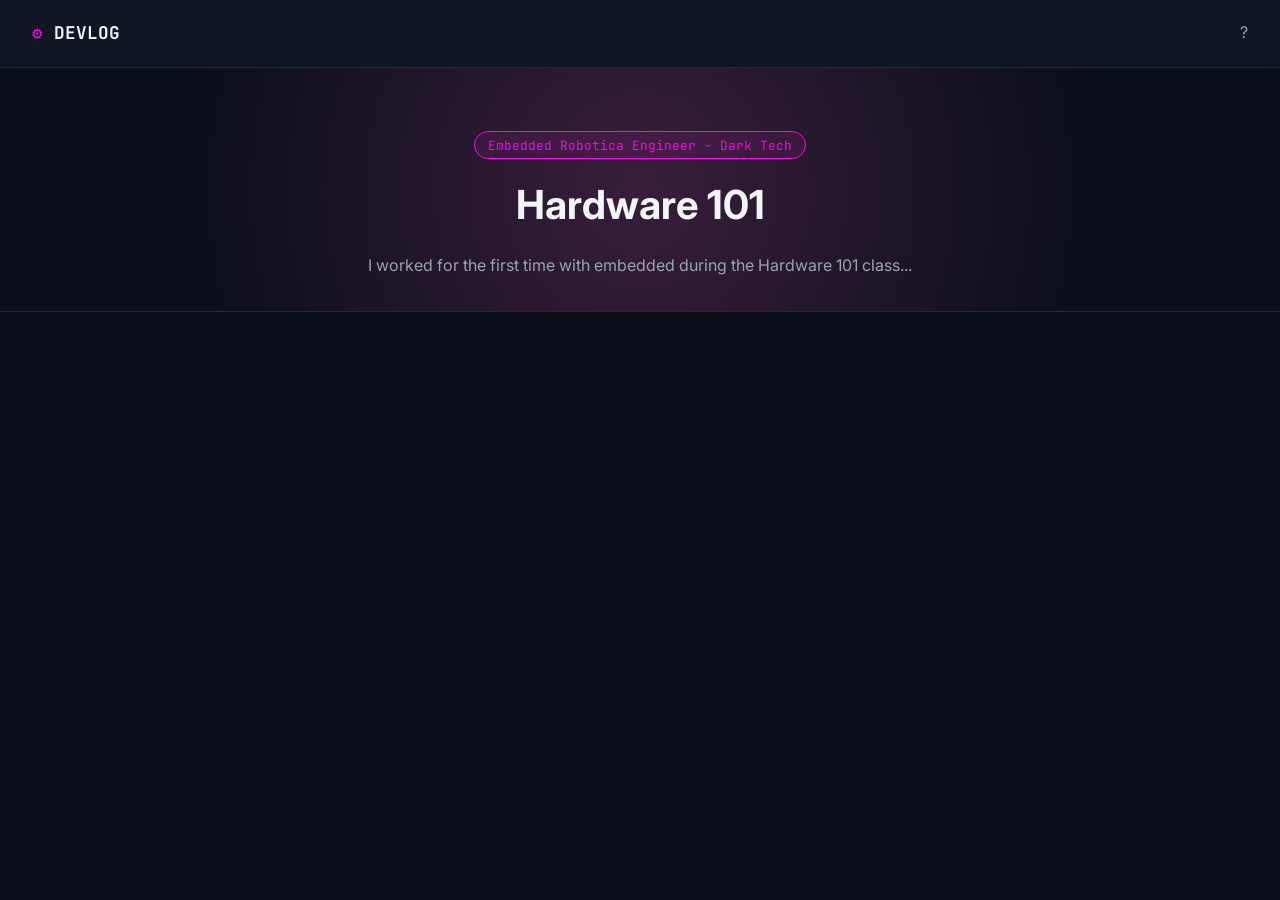
==== hardware101.html @ 90650ece "bootcamp" ====
<!DOCTYPE html>
<html lang="nl">
<head>
  <meta charset="UTF-8">
  <meta name="viewport" content="width=device-width, initial-scale=1.0">
  <title>Devlog | Hardware 101</title>
  <link rel="stylesheet" href="style.css">
  <link href="https://fonts.googleapis.com/css2?family=JetBrains+Mono:wght@400;700&family=Inter:wght@300;400;600&display=swap" rel="stylesheet">
</head>
<body>

    <nav class="navbar">
    <div class="logo">
      <span class="icon">&#9881;</span> DEVLOG</span>
    </div>
    <ul class="nav-links">
      <li><a href="#">?</a></li>
    </ul>
  </nav>

  <header class="hero">
    <div class="hero-content">
      <span class="badge">Embedded Robotica Engineer - Dark Tech</span>
      <h1>Hardware 101</h1>
      <p>I worked for the first time with embedded during the Hardware 101 class...</p>
    </div>
  </header>

</body>
---- style.css ----
:root {
  --bg-color: #0b0f19;
  --card-bg: #111827;
  --border-color: #1f2937;
  --text-main: #f3f4f6;
  --text-muted: #9ca3af;
  --accent: #ff00f2;
  --accent-hover: #d700a1;
  --code-bg: #05070c;
  --font-main: 'Inter', sans-serif;
  --font-mono: 'JetBrains Mono', monospace;
}

* {
  box-sizing: border-box;
  margin: 0;
  padding: 0;
}

body {
  background-color: var(--bg-color);
  color: var(--text-main);
  font-family: var(--font-main);
  line-height: 1.6;
}

.navbar {
  display: flex;
  justify-content: space-between;
  align-items: center;
  padding: 1.2rem 2rem;
  background-color: rgba(17, 24, 39, 0.8);
  backdrop-filter: blur(10px);
  border-bottom: 1px solid var(--border-color);
  position: sticky;
  top: 0;
  z-index: 100;
}

.logo {
  font-family: var(--font-mono);
  font-weight: 700;
  font-size: 1.1rem;
}

.icon {
  color: var(--accent);
}

.highlight {
  color: var(--accent);
}

.nav-links {
  display: flex;
  list-style: none;
  gap: 1.5rem;
}

.nav-links a {
  color: var(--text-muted);
  text-decoration: none;
  transition: color 0.3s;
}

.nav-links a:hover {
  color: var(--accent);
}

.hero {
  padding: 4rem 2rem 2rem;
  text-align: center;
  border-bottom: 1px solid var(--border-color);
  background: radial-gradient(circle at center, #381e3b 0%, var(--bg-color) 70%);
}

.badge {
  background: rgba(212, 36, 188, 0.1);
  color: var(--accent);
  padding: 0.3rem 0.8rem;
  border-radius: 20px;
  font-size: 0.8rem;
  font-family: var(--font-mono);
  border: 1px solid var(--accent);
}

.hero h1 {
  font-size: 2.5rem;
  margin: 1rem 0;
}

.hero p {
  color: var(--text-muted);
  max-width: 600px;
  margin: 0 auto;
}

.container {
  display: grid;
  grid-template-columns: 300px 1fr;
  gap: 2rem;
  max-width: 1200px;
  margin: 2rem auto;
  padding: 0 1.5rem;
}

@media (max-width: 768px) {
  .container {
    grid-template-columns: 1fr;
  }
}

.card {
  background-color: var(--card-bg);
  border: 1px solid var(--border-color);
  border-radius: 12px;
  padding: 1.5rem;
  margin-bottom: 1.5rem;
}

.card:hover {
  box-shadow: 0 0 3px 0 rgba(255, 0, 242, 1), 0 4px 6px 0 rgba(255, 0, 242, 1);
}

.post-header {
  display: flex;
  justify-content: space-between;
  align-items: center;
  margin-bottom: 0.5rem;
}

.post-date {
  font-size: 0.8rem;
  color: var(--text-muted);
  font-family: var(--font-mono);
}

.post-tag {
  background: rgba(255, 255, 255, 0.05);
  font-size: 0.75rem;
  padding: 0.2rem 0.5rem;
  border-radius: 4px;
  margin-left: 0.5rem;
}

.post-title {
  font-size: 1.3rem;
  margin-bottom: 0.5rem;
}

.toggle-btn {
  background: transparent;
  border: 1px solid var(--accent);
  color: var(--accent);
  padding: 0.3rem 0.8rem;
  border-radius: 6px;
  cursor: pointer;
  font-size: 0.8rem;
  transition: 0.2s;
  text-decoration: none;
}

.toggle-btn:hover {
  background: var(--accent);
  color: #000;
}

.post-body {
  margin-top: 1rem;
}

.post-body.hidden {
  display: none;
}

hr {
  border: 0;
  height: 1px;
  background: var(--border-color);
  margin: 1rem 0;
}

footer {
  text-align: center;
  padding: 2rem;
  border-top: 1px solid var(--border-color);
  color: var(--text-muted);
  font-size: 0.85rem;
}
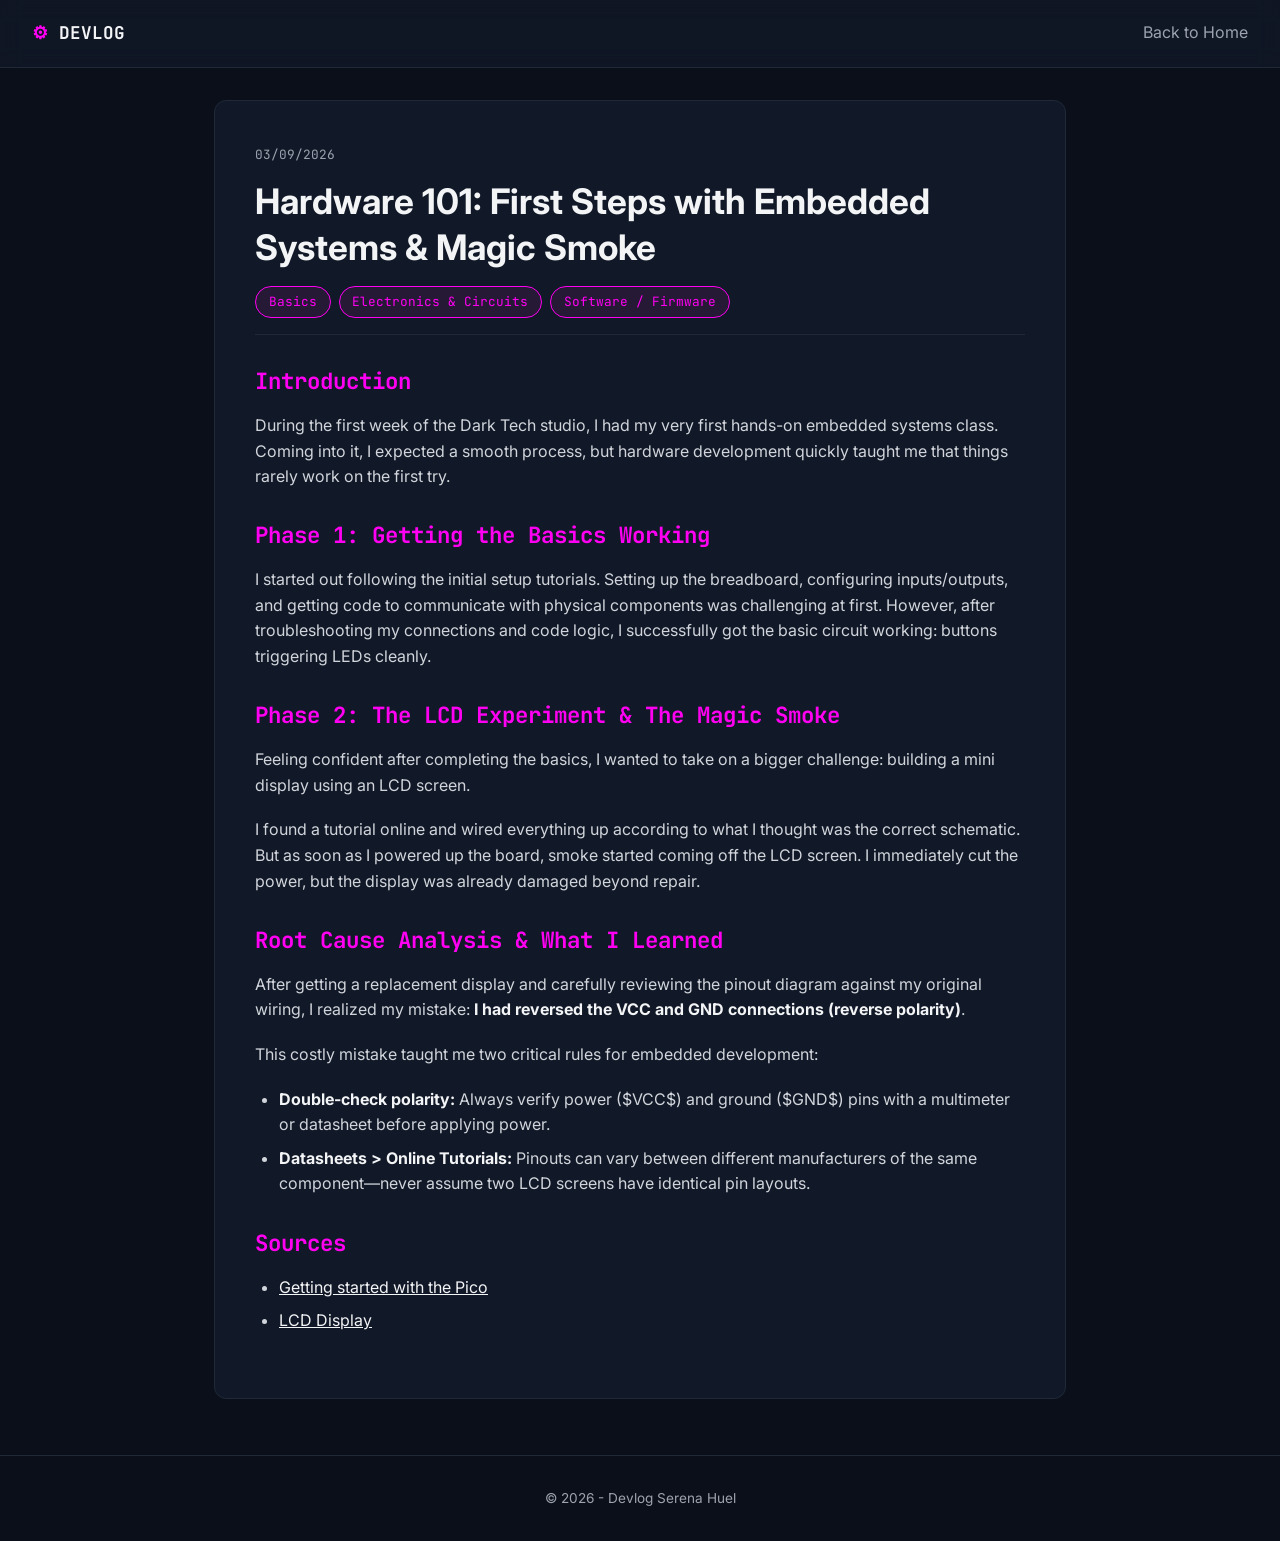
==== commit bc1fc55d: "bootcamp" ====
--- a/hardware101.html
+++ b/hardware101.html
@@ -1,29 +1,85 @@
 <!DOCTYPE html>
-<html lang="nl">
+<html lang="en">
 <head>
   <meta charset="UTF-8">
   <meta name="viewport" content="width=device-width, initial-scale=1.0">
-  <title>Devlog | Hardware 101</title>
+  <title>Hardware 101 | Devlog</title>
   <link rel="stylesheet" href="style.css">
   <link href="https://fonts.googleapis.com/css2?family=JetBrains+Mono:wght@400;700&family=Inter:wght@300;400;600&display=swap" rel="stylesheet">
 </head>
 <body>
 
-    <nav class="navbar">
+  <nav class="navbar">
     <div class="logo">
-      <span class="icon">&#9881;</span> DEVLOG</span>
+      <a href="index.html" style="text-decoration: none; color: inherit;">
+        <span class="icon">&#9881;</span> DEVLOG
+      </a>
     </div>
     <ul class="nav-links">
-      <li><a href="#">?</a></li>
+      <li><a href="index.html">Back to Home</a></li>
     </ul>
   </nav>
 
-  <header class="hero">
-    <div class="hero-content">
-      <span class="badge">Embedded Robotica Engineer - Dark Tech</span>
-      <h1>Hardware 101</h1>
-      <p>I worked for the first time with embedded during the Hardware 101 class...</p>
-    </div>
-  </header>
+  <main class="container">
+    <article class="card article-detail">
+      
+      <header class="article-header">
+        <span class="post-date">03/09/2026</span>
+        <h1>Hardware 101: First Steps with Embedded Systems & Magic Smoke</h1>
+        
+        <div class="post-tags" style="margin-top: 1rem;">
+          <span class="tag">Basics</span>
+          <span class="tag">Electronics & Circuits</span>
+          <span class="tag">Software / Firmware</span>
+        </div>
+      </header>
 
-</body>+      <hr>
+
+      <section class="article-content">
+        <h2>Introduction</h2>
+        <p>
+          During the first week of the Dark Tech studio, I had my very first hands-on embedded systems class. Coming into it, I expected a smooth process, but hardware development quickly taught me that things rarely work on the first try.
+        </p>
+
+        <h2>Phase 1: Getting the Basics Working</h2>
+        <p>
+          I started out following the initial setup tutorials. Setting up the breadboard, configuring inputs/outputs, and getting code to communicate with physical components was challenging at first. However, after troubleshooting my connections and code logic, I successfully got the basic circuit working: buttons triggering LEDs cleanly.
+        </p>
+
+        <h2>Phase 2: The LCD Experiment & The Magic Smoke</h2>
+        <p>
+          Feeling confident after completing the basics, I wanted to take on a bigger challenge: building a mini display using an LCD screen. 
+        </p>
+        <p>
+          I found a tutorial online and wired everything up according to what I thought was the correct schematic. But as soon as I powered up the board, smoke started coming off the LCD screen. I immediately cut the power, but the display was already damaged beyond repair.
+        </p>
+
+        <h2>Root Cause Analysis & What I Learned</h2>
+        <p>
+          After getting a replacement display and carefully reviewing the pinout diagram against my original wiring, I realized my mistake: <strong>I had reversed the VCC and GND connections (reverse polarity)</strong>. 
+        </p>
+        <p>
+          This costly mistake taught me two critical rules for embedded development:
+        </p>
+        <ul>
+          <li><strong>Double-check polarity:</strong> Always verify power ($VCC$) and ground ($GND$) pins with a multimeter or datasheet before applying power.</li>
+          <li><strong>Datasheets > Online Tutorials:</strong> Pinouts can vary between different manufacturers of the same component—never assume two LCD screens have identical pin layouts.</li>
+        </ul>
+
+        <h2>Sources</h2>
+          <ul>
+            <li><a href=" https://projects.raspberrypi.org/en/projects/getting-started-with-the-pico">Getting started with the Pico</a></li>
+            <li><a href=" https://randomnerdtutorials.com/raspberry-pi-pico-i2c-lcd-display-micropython/">LCD Display</a></li>
+          </ul>
+      </section>
+
+    </article>
+  </main>
+
+  <footer>
+    <p>&copy; 2026 - Devlog Serena Huel</p>
+  </footer>
+
+</body>
+</html>
--- a/style.css
+++ b/style.css
@@ -97,25 +97,54 @@
 
 .container {
   display: grid;
-  grid-template-columns: 300px 1fr;
-  gap: 2rem;
-  max-width: 1200px;
+  grid-template-columns: 1fr;
+  max-width: 900px;
   margin: 2rem auto;
   padding: 0 1.5rem;
 }
 
-@media (max-width: 768px) {
-  .container {
-    grid-template-columns: 1fr;
-  }
-}
-
+/* --- FILTER BAR STYLES --- */
+.filter-container {
+  display: flex;
+  flex-wrap: wrap;
+  gap: 0.6rem;
+  margin: 1.5rem 0 2rem 0;
+}
+
+.filter-tag {
+  background: rgba(17, 24, 39, 0.8);
+  color: var(--text-muted);
+  padding: 0.4rem 0.9rem;
+  border-radius: 20px;
+  font-size: 0.8rem;
+  font-family: var(--font-mono);
+  border: 1px solid var(--border-color);
+  cursor: pointer;
+  transition: all 0.25s ease;
+  user-select: none;
+}
+
+.filter-tag:hover {
+  border-color: var(--accent);
+  color: var(--accent);
+}
+
+.filter-tag.active {
+  background: var(--accent);
+  color: #000;
+  font-weight: 700;
+  border-color: var(--accent);
+  box-shadow: 0 0 10px rgba(255, 0, 242, 0.4);
+}
+
+/* --- CARDS & POSTS --- */
 .card {
   background-color: var(--card-bg);
   border: 1px solid var(--border-color);
   border-radius: 12px;
   padding: 1.5rem;
   margin-bottom: 1.5rem;
+  transition: opacity 0.3s ease, transform 0.3s ease, box-shadow 0.3s ease;
 }
 
 .card:hover {
@@ -135,14 +164,6 @@
   font-family: var(--font-mono);
 }
 
-.post-tag {
-  background: rgba(255, 255, 255, 0.05);
-  font-size: 0.75rem;
-  padding: 0.2rem 0.5rem;
-  border-radius: 4px;
-  margin-left: 0.5rem;
-}
-
 .post-title {
   font-size: 1.3rem;
   margin-bottom: 0.5rem;
@@ -165,12 +186,21 @@
   color: #000;
 }
 
-.post-body {
-  margin-top: 1rem;
-}
-
-.post-body.hidden {
-  display: none;
+.post-tags {
+  display: flex;
+  flex-wrap: wrap;
+  gap: 0.5rem;
+  margin: 0.5rem 0 1rem 0;
+}
+
+.tag {
+  background: rgba(212, 36, 188, 0.1);
+  color: var(--accent);
+  padding: 0.3rem 0.8rem;
+  border-radius: 20px;
+  font-size: 0.8rem;
+  font-family: var(--font-mono);
+  border: 1px solid var(--accent);
 }
 
 hr {
@@ -180,6 +210,56 @@
   margin: 1rem 0;
 }
 
+/* --- ARTICLE DETAIL PAGE STYLES --- */
+.article-detail {
+  padding: 2.5rem;
+}
+
+.article-header h1 {
+  font-size: 2.2rem;
+  margin: 0.8rem 0;
+  line-height: 1.3;
+}
+
+.article-content {
+  margin-top: 1.5rem;
+}
+
+.article-content h2 {
+  font-size: 1.4rem;
+  color: var(--accent);
+  margin: 1.8rem 0 0.8rem 0;
+  font-family: var(--font-mono);
+}
+
+.article-content p {
+  margin-bottom: 1.2rem;
+  color: #d1d5db;
+}
+
+.article-content ul {
+  margin: 0.8rem 0 1.5rem 1.5rem;
+  color: #d1d5db;
+}
+
+.article-content li {
+  margin-bottom: 0.5rem;
+}
+
+.article-content strong {
+  color: var(--text-main);
+}
+
+.article-content a {
+  color: var(--text-main); /* or #ffffff */
+  text-decoration: underline;
+  transition: color 0.2s ease;
+}
+
+.article-content a:hover {
+  color: var(--accent);
+}
+
 footer {
   text-align: center;
   padding: 2rem;
